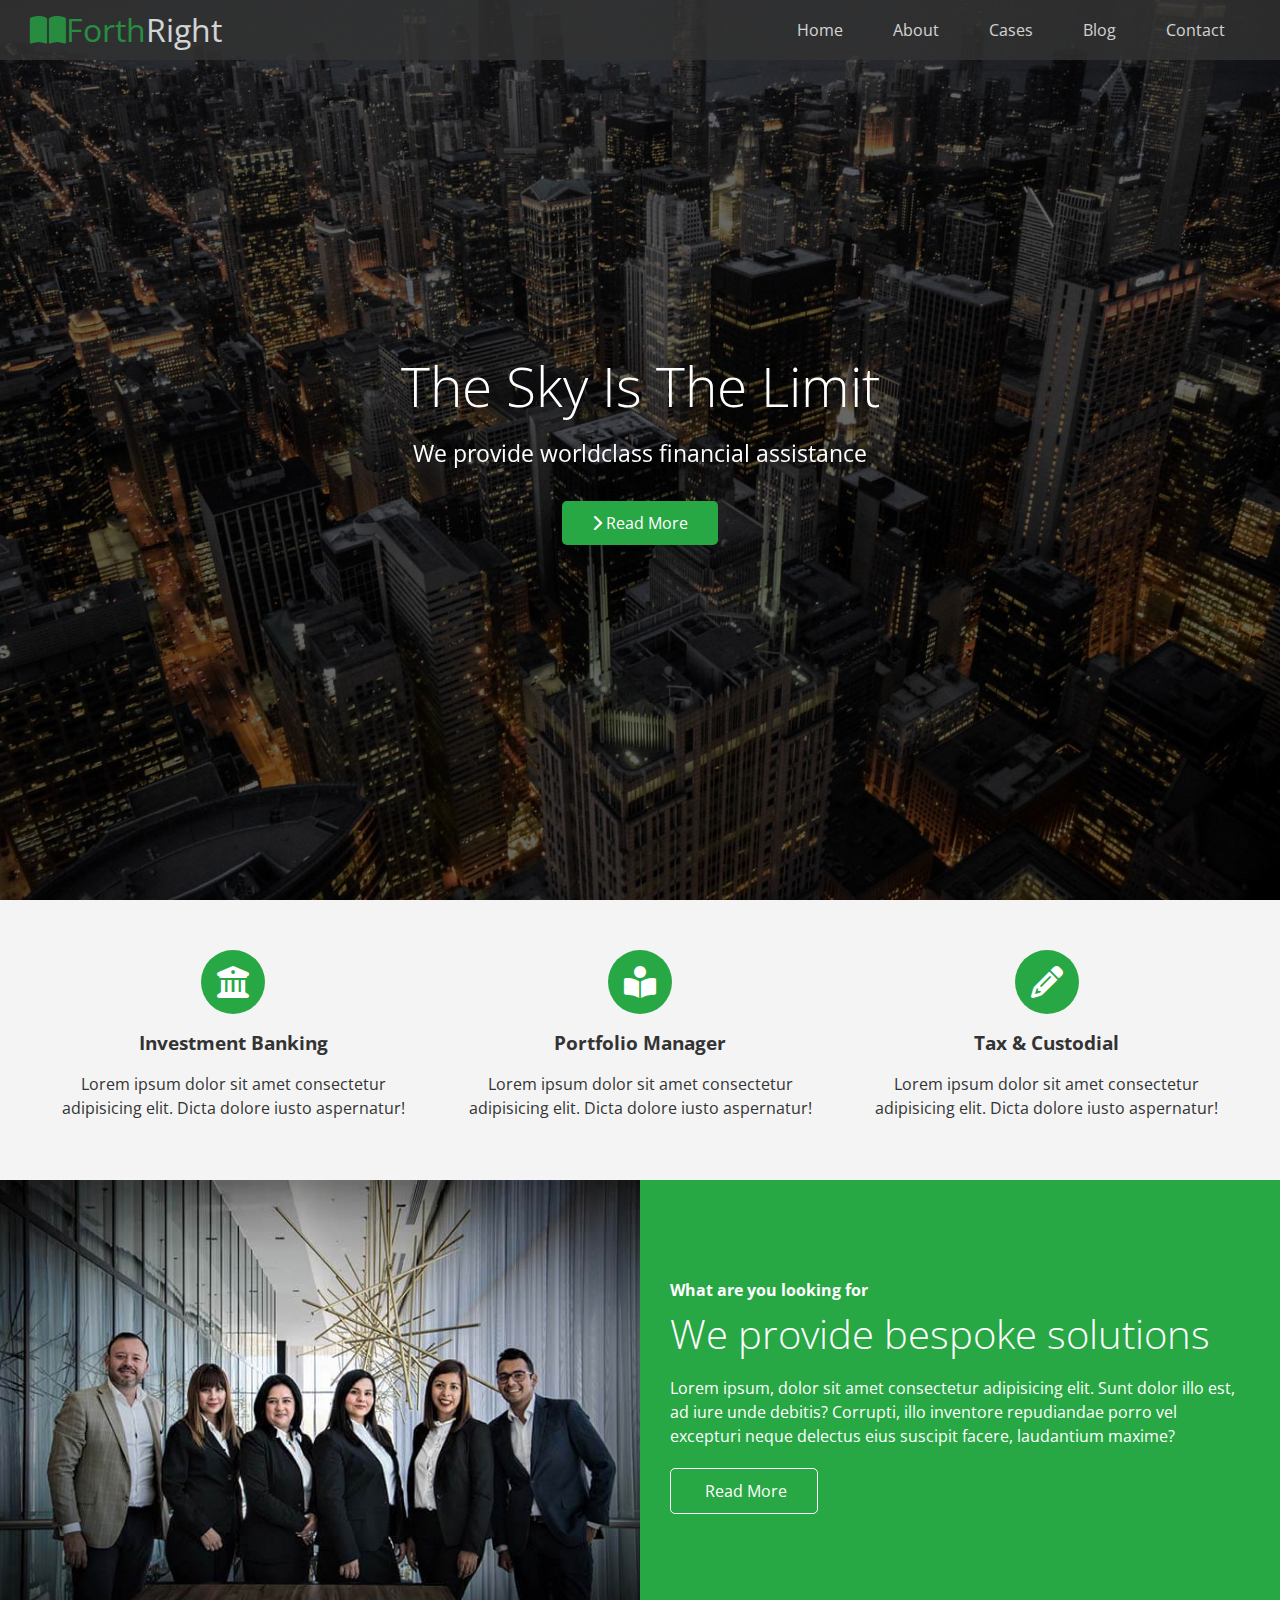
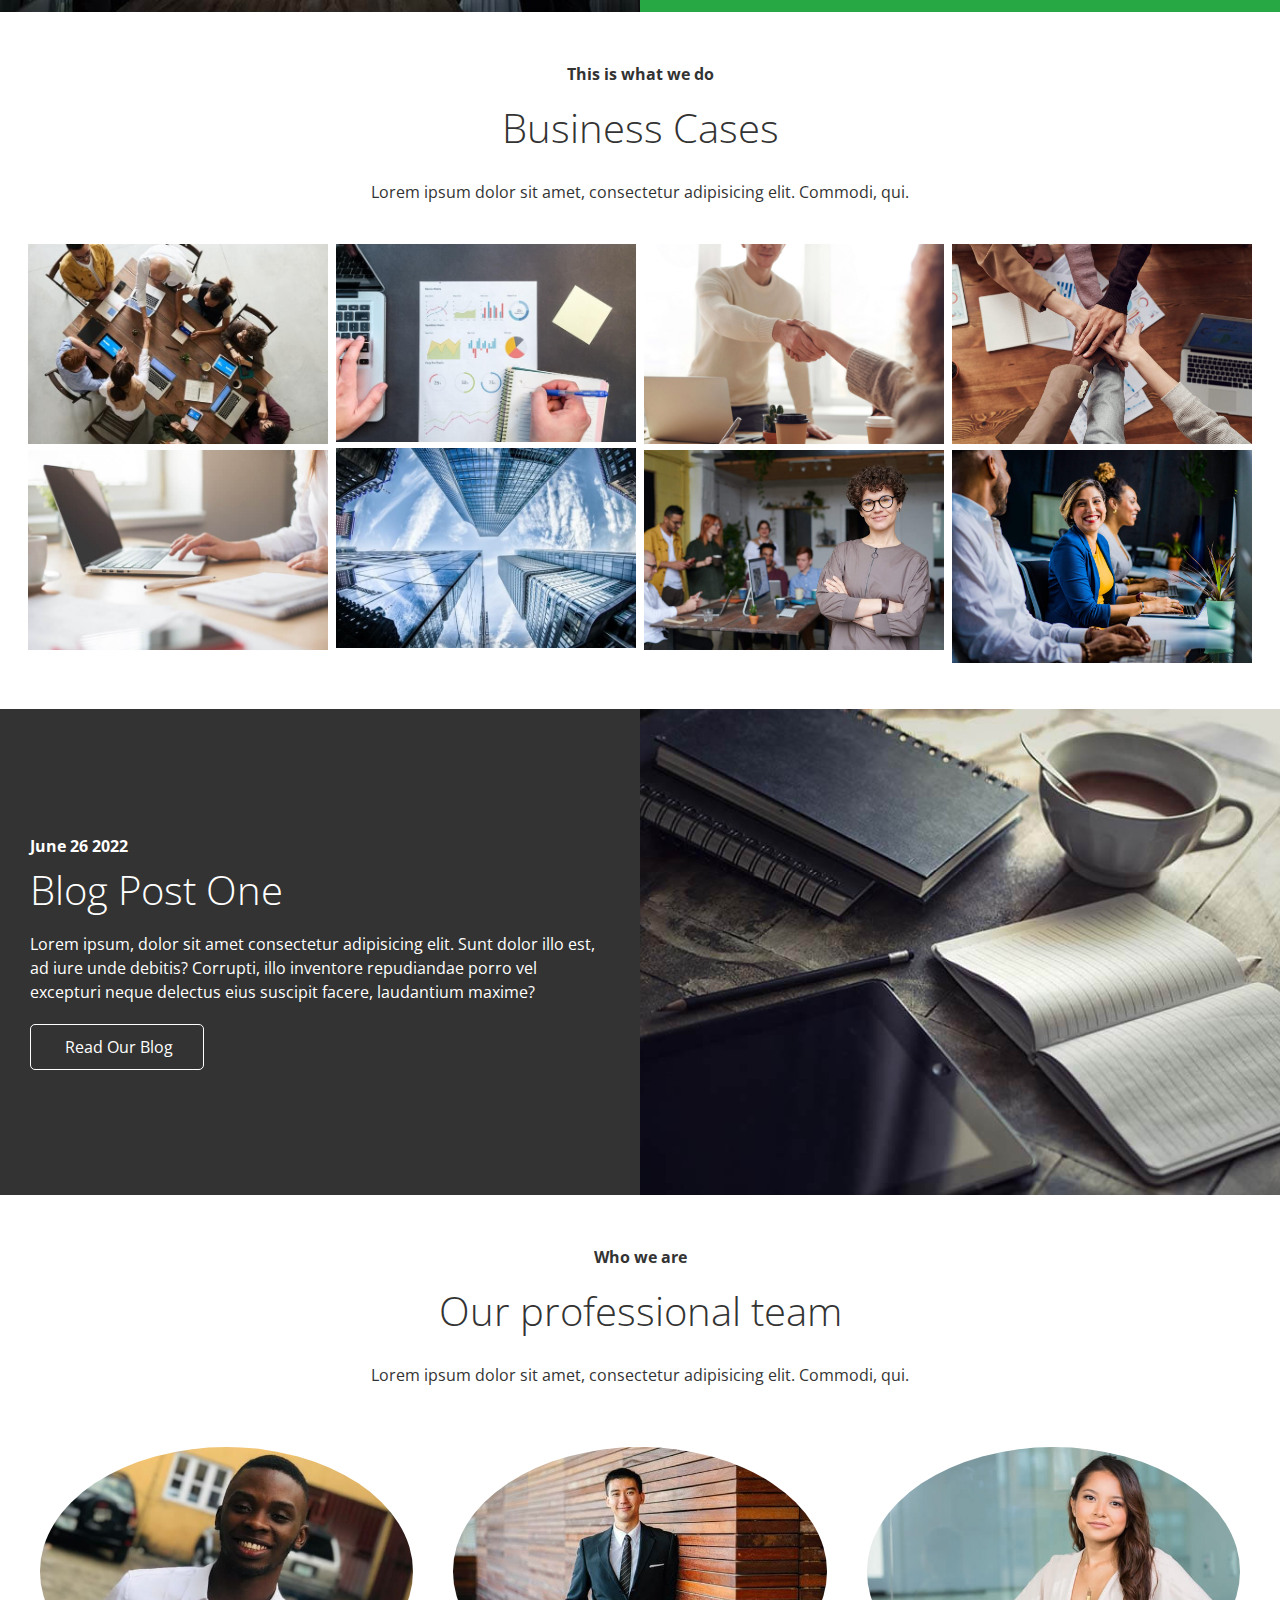
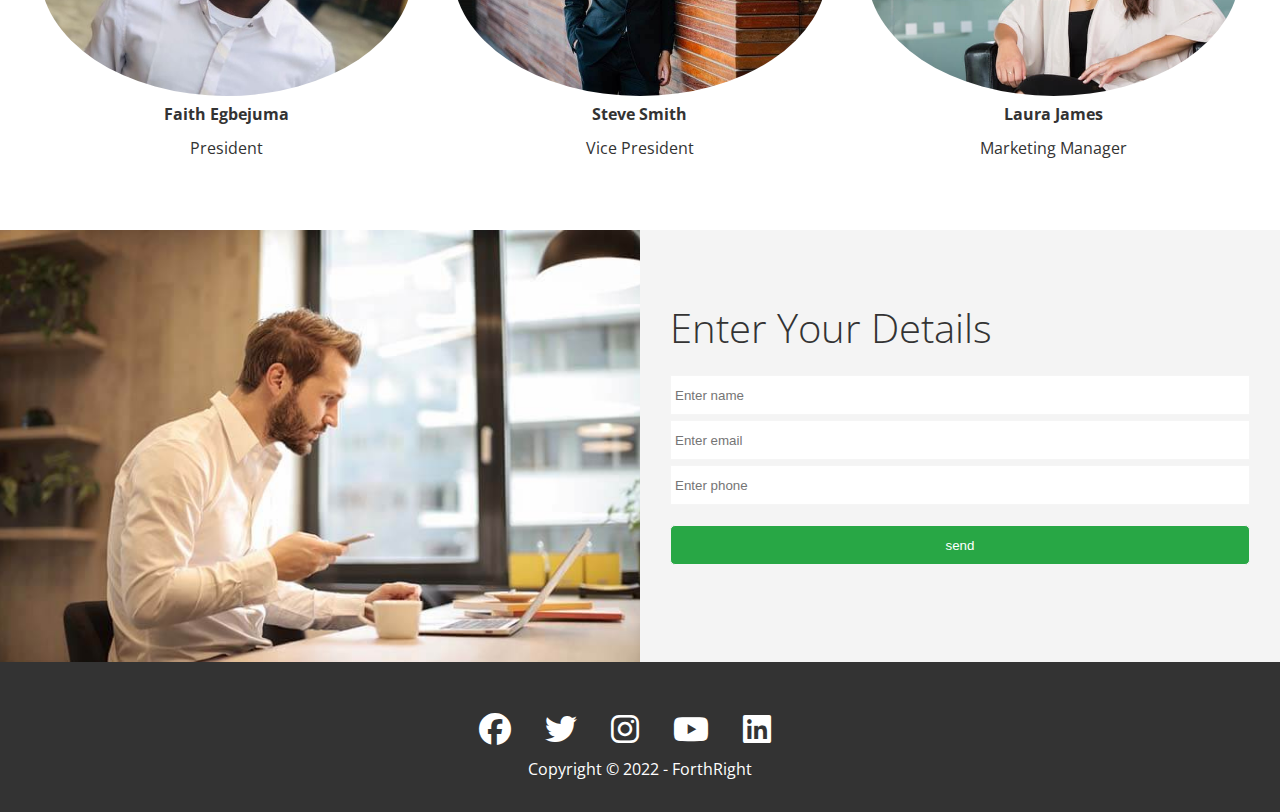
==== index.html @ 2ae8e23c "completed landing page" ====
<!DOCTYPE html>
<html lang="en">
<head>
    <meta charset="UTF-8">
    <meta http-equiv="X-UA-Compatible" content="IE=edge">
    <meta name="viewport" content="width=device-width, initial-scale=1.0">
    <link rel="stylesheet" href="https://cdnjs.cloudflare.com/ajax/libs/font-awesome/6.1.1/css/all.min.css">
    <link rel="stylesheet" href="./styles/utilities.css">
    <link rel="stylesheet" href="./styles/styles.css">
    <title>Welcome to Forthright</title>
</head>
<body id="home">
    <header class="hero">
        <div id="navbar" class="navbar">
            <h1 class="logo">
             <span class="text-primary"><i class="fas fa-book-open"></i>Forth</span>Right
            </h1>
            <nav>
                <ul>
                    <li><a href="home">Home</a></li>
                    <li><a href="about">About</a></li>
                    <li><a href="cases">Cases</a></li>
                    <li><a href="blog">Blog</a></li>
                    <li><a href="contact">Contact</a></li>
                </ul>
            </nav>
        </div>

        <div class="content">
            <h1>The Sky Is The Limit</h1>
            <p>We provide worldclass financial assistance</p>
            <a href="#about" class="btn"><i class="fas fa-chevron-right"></i> Read More</a>
        </div>
    </header>
    <main>
        <!-- About: Icons -->
        <section id="about" class="icons bg-light">
            <div class="flex-items">
                <div>
                    <i class="fas fa-university fa-2x"></i>
                    <div>
                        <h3>Investment Banking</h3>
                        <p>Lorem ipsum dolor sit amet consectetur adipisicing elit. Dicta dolore iusto aspernatur!</p>
                    </div>
                </div>
                <div>
                    <i class="fas fa-book-reader fa-2x"></i>
                    <div>
                        <h3>Portfolio Manager</h3>
                        <p>Lorem ipsum dolor sit amet consectetur adipisicing elit. Dicta dolore iusto aspernatur!</p>
                    </div>
                </div>
                <div>
                    <i class="fas fa-pencil-alt fa-2x"></i>
                    <div>
                        <h3>Tax & Custodial</h3>
                        <p>Lorem ipsum dolor sit amet consectetur adipisicing elit. Dicta dolore iusto aspernatur!</p>
                    </div>
                </div>
            </div>
        </section>

        <!-- About: Solutions -->
        <section class="flex-columns">
            <div class="row">
                <div class="column">
                    <div class="column-1">
                        <img src="./images/home/people.jpg" alt="image of people">
                    </div>
                </div>
                <div class="column">
                    <div class="column-2 bg-primary">
                        <h4>What are you looking for</h4>
                        <h2>We provide bespoke solutions</h2>
                        <p>Lorem ipsum, dolor sit amet consectetur adipisicing elit. Sunt dolor illo est, ad iure unde debitis? Corrupti, illo inventore repudiandae porro vel excepturi neque delectus eius suscipit facere, laudantium maxime?</p>
                        <a href="#" class="btn btn-outline">
                            <i class="fas fa-chevron"></i>
                            Read More
                        </a>
                    </div>
                </div>
            </div>
        </section>

        <!-- CASES -->
        <section id="cases" class="cases flex-grid section-padding">
            <header class="section-header">
                <h4>This is what we do</h4>
                <h2>Business Cases</h2>
                <p>Lorem ipsum dolor sit amet, consectetur adipisicing elit. Commodi, qui.</p>
            </header>
            <div class="row">
                <div class="column">
                    <img src="./images/cases/cases1.jpg" alt="">
                    <img src="./images/cases/cases2.jpg" alt="">
                </div>
                <div class="column">
                    <img src="./images/cases/cases3.jpg" alt="">
                    <img src="./images/cases/cases4.jpg" alt="">
                </div>
                <div class="column">
                    <img src="./images/cases/cases5.jpg" alt="">
                    <img src="./images/cases/cases6.jpg" alt="">
                </div>
                <div class="column">
                    <img src="./images/cases/cases7.jpg" alt="">
                    <img src="./images/cases/cases8.jpg" alt="">
                </div>
            </div>
        </section>

        <!-- Blog -->
         <section id="blog" class="blog flex-columns flex-reverse">
            <div class="row">
                <div class="column">
                    <div class="column-1">
                        <img src="./images/home/blog.jpg" alt="image of people">
                    </div>
                </div>
                <div class="column">
                    <div class="column-2 bg-dark">
                        <h4>June 26 2022</h4>
                        <h2>Blog Post One</h2>
                        <p>Lorem ipsum, dolor sit amet consectetur adipisicing elit. Sunt dolor illo est, ad iure unde debitis? Corrupti, illo inventore repudiandae porro vel excepturi neque delectus eius suscipit facere, laudantium maxime?</p>
                        <a href="#" class="btn btn-outline">
                            <i class="fas fa-chevron"></i>
                            Read Our Blog
                        </a>
                    </div>
                </div>
            </div>
        </section>

        <!-- Teams -->
          <section id="team" class="team section-padding">
            <header class="section-header">
                <h4>Who we are</h4>
                <h2>Our professional team</h2>
                <p>Lorem ipsum dolor sit amet, consectetur adipisicing elit. Commodi, qui.</p>
            </header>
            <div class="flex-items">
                <div class="my-img">
                    <img src="./images/team/resized1.jpg" alt="">
                    <h4>Faith Egbejuma</h4>
                    <p>President</p>
                </div>
                <div>
                    <img src="./images/team/person1.jpg" alt="">
                    <h4>Steve Smith</h4>
                    <p>Vice President</p>
                </div>
                <div>
                    <img src="./images/team/person2.jpg" alt="">
                    <h4>Laura James</h4>
                    <p>Marketing Manager</p>
                </div>  
            </div>
        </section>

        <!-- Contact -->
        <section id="contact" class=" contact flex-columns">
            <div class="row">
                <div class="column">
                    <div class="column-1">
                        <img src="./images/home/contact.jpg" alt="image of people">
                    </div>
                </div>
                <div class="column">
                    <div class="column-2 bg-light">
                        <h2>Enter Your Details</h2>
                        <form action="" class="callback-form">
                            <div class="form-control">
                                <label for="name"></label>
                                <input type="text" id="name" name="name" placeholder="Enter name" >
                            </div>
                            <div class="form-control">
                                <label for="email"></label>
                                <input type="email" id="email" name="email" placeholder="Enter email" >
                            </div>
                            <div class="form-control">
                                <label for="phone"></label>
                                <input type="text" id="phone" name="phone" placeholder="Enter phone" >
                            </div>
                            <input type="submit" value="send" id="submit" class="btn">
                        </form>
                    </div>
                </div>
            </div>
        </section>
    </main>

    <footer class="footer bg-dark">
        <div class="social">
            <a href="#"><i class="fab fa-facebook fa-2x"></i></a>
            <a href="#"><i class="fab fa-twitter fa-2x"></i></a>
            <a href="#"><i class="fab fa-instagram fa-2x"></i></a>
            <a href="#"><i class="fab fa-youtube fa-2x"></i></a>
            <a href="#"><i class="fab fa-linkedin fa-2x"></i></a>
        </div>
        <p> Copyright &copy; 2022 - ForthRight</p>
    </footer>
</body>
</html>
---- styles/utilities.css ----
/* VARIABLES */
:root {
  --primary-color: #28a745;
  --secondary-color: #0284d0;
  --dark-color: #333;
  --light-color: #f4f4f4;
}

/* TEXT-COLORS */
.text-primary{
    color: var(--primary-color);
}

.btn-primary, .bg-primary{
   background: var(--primary-color);
   color: #fff;
}

.btn-secondary, .bg-secondary{
    background: var(--secondary-color);
    color: #fff;
}

.btn-dark, .bg-dark{
    background: var(--dark-color);
    color: #fff;
}
.btn-light, .bg-light{
    background: var(--light-color);
    color: var(--dark-color);
}

/* BUTTON */
.btn{
    cursor: pointer;
    display: inline-block;
    padding: 10px 30px;
    color: #fff;
    background-color: #28a745;
    border: none;
    border-radius: 5px;
}

.btn:hover{
    opacity: 0.9;
}

.btn-primary{
    background: var(--primary-color);
    color: #fff;
}

.btn-dark{
    background: var(--dark-color);
    color: #fff;
}

.btn-light{
    background: var(--light-color);
    color: #333;
}

.btn-outline{
    background: transparent;
    border: 1px solid #fff;
}

.hero::before{
    content: "";
    position: absolute;
    top: 0;
    left: 0;
    width: 100%;
    height: 100%;
    background: rgba(0, 0, 0, 0.6);
}

.hero *{
    z-index: 2;
}

/* FLEX-ITEMS */
.flex-items{
     display: flex;
    align-items: center;
    justify-content: center;
    text-align: center;
    height: 100%;
}

.flex-items > div{
    padding: 20px;
}

/* .flex-items .my-img{
    width: 640px;
    height: 206px;
} */

/* FLEX COLUMN */
.flex-columns.flex-reverse .row{
    flex-direction: row-reverse;
}

.flex-columns .row{
    display: flex;
    flex-wrap: wrap;
    width: 100%;
}

.flex-columns .column{
    display: flex;
    flex-direction: column;
    flex-basis: 100%;
    flex: 1;
}

.flex-columns .column .column-1,
.flex-columns .column .column-2{
    height: 100%;
}

.flex-columns img{
    width: 100%;
    height: 100%;
    object-fit: cover;
}

.flex-columns .column-2{
    display: flex;
    flex-direction: column;
    align-items: flex-start;
    justify-content: center;
    padding: 30px;
}

.flex-columns h2{
    font-size: 40px;
    font-weight: 100;
}

.flex-columns h4{
    margin-bottom: 10px;
}

.flex-columns p{
    margin: 20px 0;
}

/* SECTION HEADER */
.section-header{
      display: flex;
    flex-direction: column;
    align-items: center;
    justify-content: center;
    text-align: center;
    padding: 30px;
}

.section-header h2{
    font-size: 40px;
    margin: 20px 0;
}

.section-padding{
    padding: 20px 20px 40px;
}

/* FLEX-GRID */
.flex-grid .row{
    display: flex;
    flex-wrap: wrap;
    padding: 0 4px;
}

.flex-grid .column{
    flex: 25%;
    max-width: 25%;
    padding: 0 4px;
}
---- styles/styles.css ----
@import url('https://fonts.googleapis.com/css2?family=Open+Sans:wght@300;400&family=Roboto+Flex:opsz,wght@8..144,300&display=swap');

*{
    padding: 0;
    margin: 0;
    box-sizing: border-box;
}

body{
    font-family: "Open Sans", sans-serif;
    background: #fff;
    color: #333;
    line-height: 1.5;
}

ul{
    list-style: none;
}

a{
    text-decoration: none;
    color: #333;
}

h1,h2{
    line-height: 1.1;
    font-weight: 300;
}

p{
    margin: 10px 0;
}

img{
    width: 100%;
}

/* NAVBAR */
.navbar{
    display: flex;
    align-items: center;
    justify-content: space-between;
    background-color: #333;
    color: #fff;
    opacity: 0.8;
    width: 100%;
    height: 17px;
    position: fixed;
    top: 0;
    padding:30px;
}

.navbar ul{
    display: flex;
}

.navbar a{
    padding: 10px 20px;
    margin: 0 5px;
    color: #fff;
}

.navbar a:hover{
    border-bottom: 2px solid #28a745;
}

.navbar .logo{
    font-weight: 400;
}

/* HEADER */
.hero{
    background: url(../images/home/showcase.jpg) no-repeat center center/cover;
    height: 100vh;
    position: relative;
    color: #fff;
}

.hero .content{
    display: flex;
    flex-direction: column;
    align-items: center;
    justify-content: center;
    text-align: center;
    height: 100%;
    padding: 0 20px;
}

.hero .content h1{
    font-size: 55px;
}

.hero .content p{
    font-size: 23px;
    max-width: 600px;
    margin: 20px 0 30px;
}

/* ICONS */
.icons{
    padding: 30px;
}

.icons h3{
    font-weight: bold;
    margin-bottom: 15px;
}

.icons i {
    background-color: var(--primary-color);
    padding: 1rem;
    color: #fff;
    border-radius: 50%;
    margin-bottom: 15px;
}

.cases img:hover{
    opacity: 0.7;
}

.team img{
    border-radius: 50%;
}


/* Callback Form */
.callback-form{
    width: 100%;
    padding: 20px 0;
}

.callback-form label{
    display: block;
    margin-bottom: 5px;
}

.callback-form .form-contol{
    margin-bottom: 15px;
}

.callback-form input{
    width: 100%;
    padding: 4px;
    height: 40px;
    border: 1px solid #f5f5f5;
}

.callback-form input:focus{
    outline-color: var(--primary-color);
}

.callback-form .btn{
    margin-top: 20px;
    padding: 12px 0;
}

/* FOOTER */
.footer{
    display: flex;
    flex-direction: column;
    align-items: center;
    justify-content: center;
    align-items: center;
    padding-top: 30px;
    height: 150px;
}

.footer a{
    color: #fff;
}

.footer a:hover{
    color: var(--primary-color);
}
.footer .social > *{
    margin-right: 30px;
}
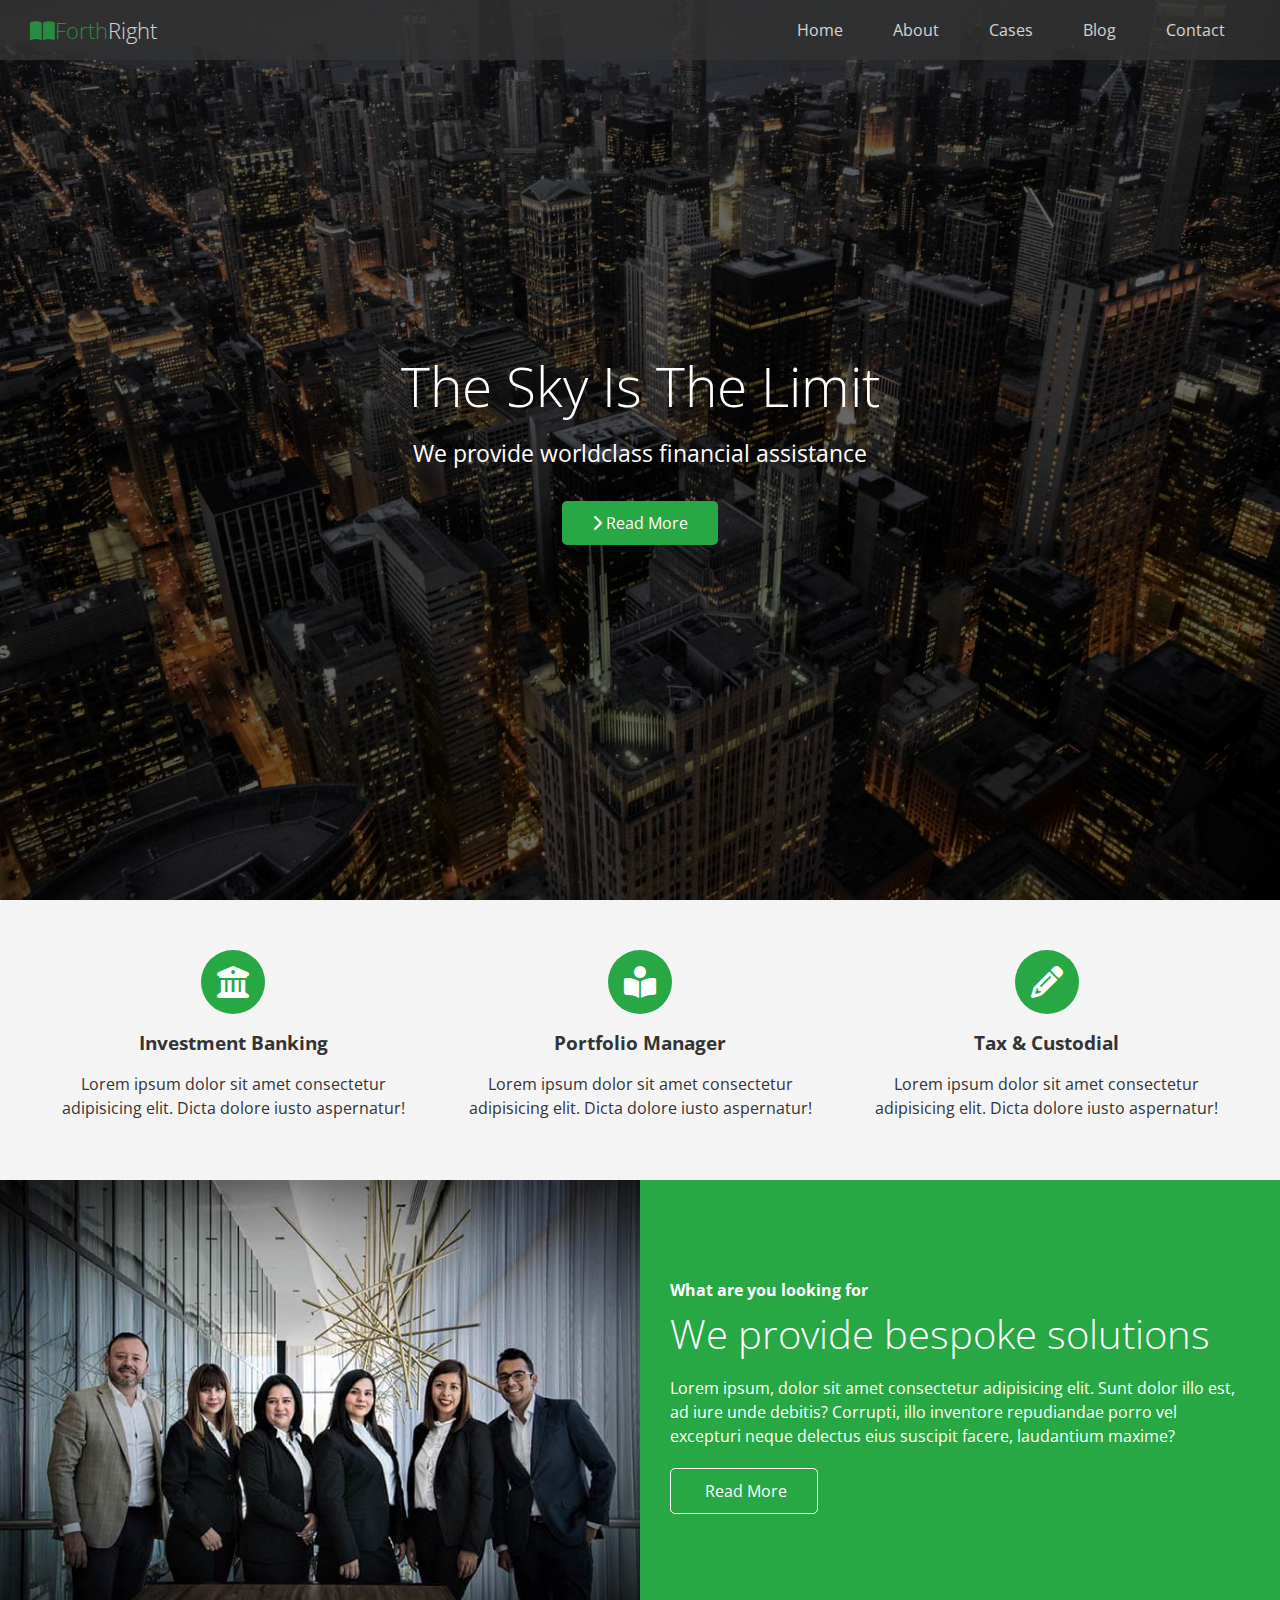
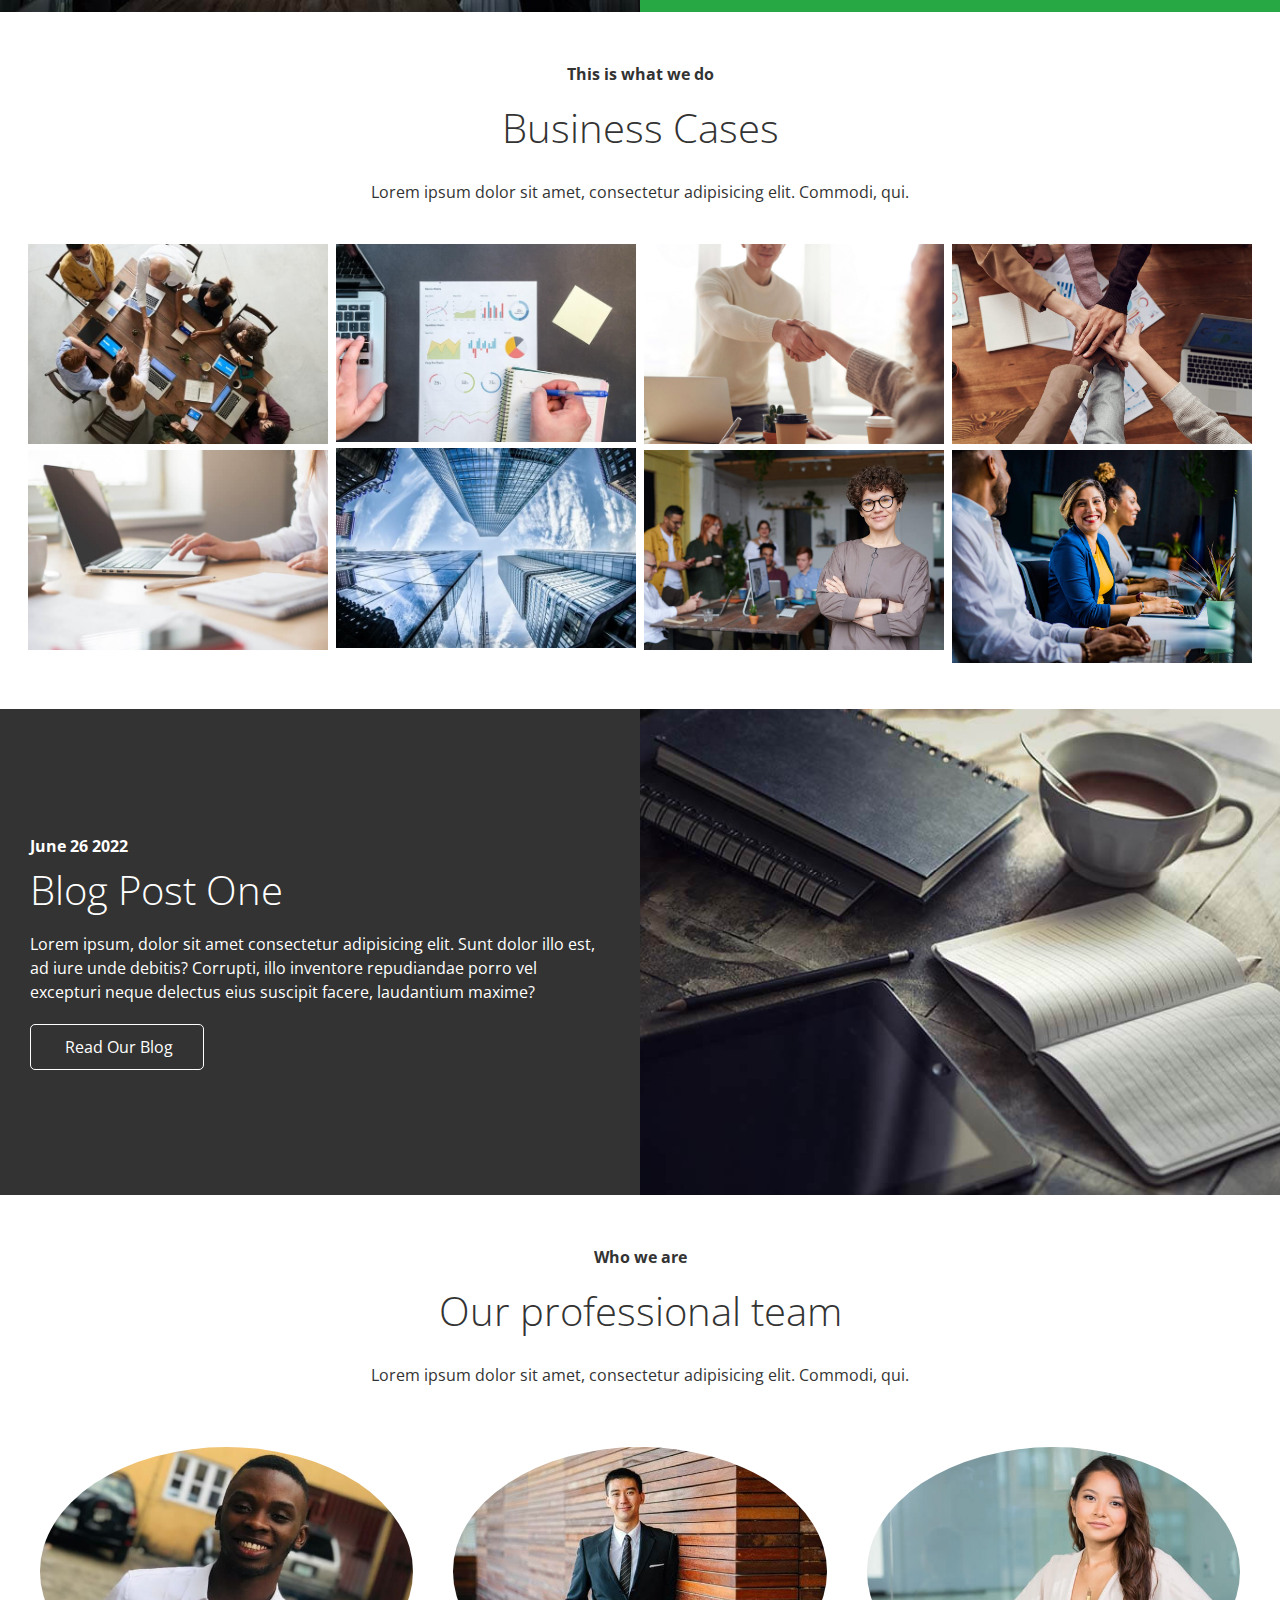
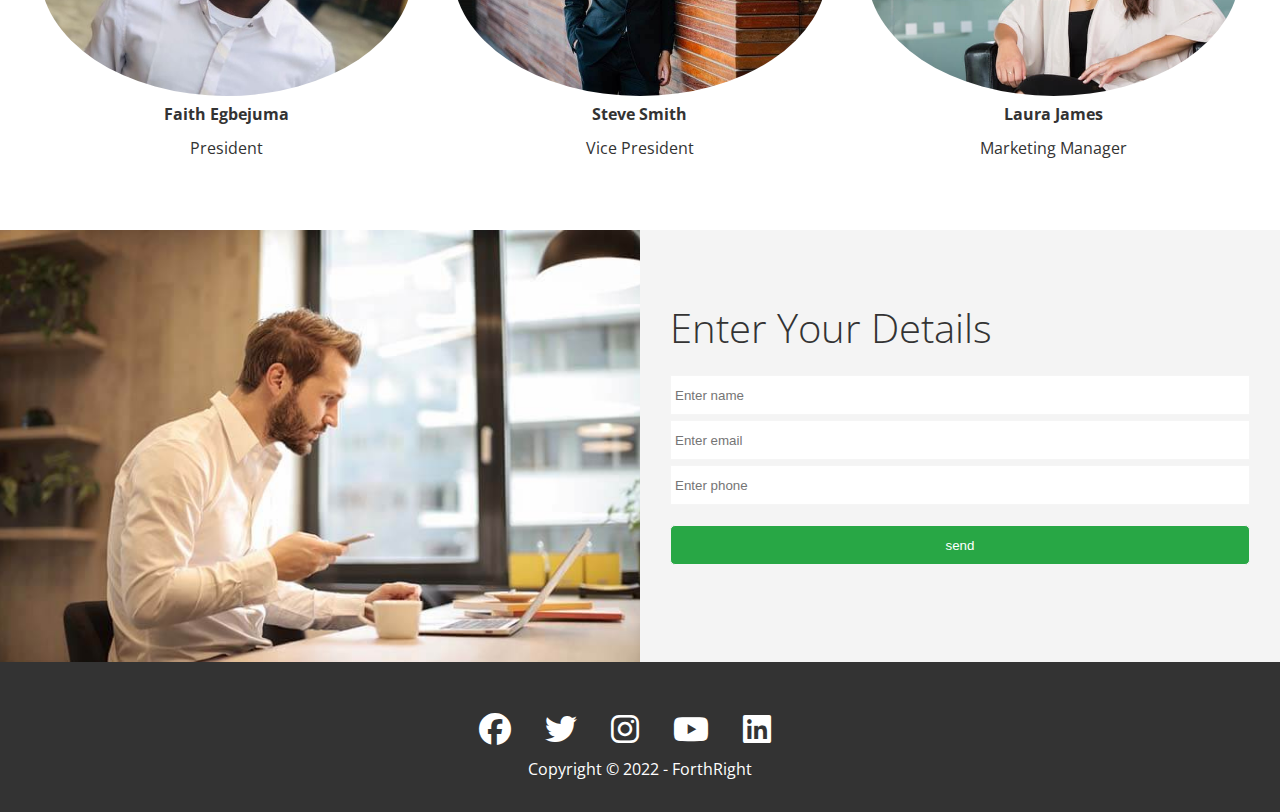
==== commit 2108ff34: "made the website responsive" ====
--- a/index.html
+++ b/index.html
@@ -4,7 +4,8 @@
     <meta charset="UTF-8">
     <meta http-equiv="X-UA-Compatible" content="IE=edge">
     <meta name="viewport" content="width=device-width, initial-scale=1.0">
-    <link rel="stylesheet" href="https://cdnjs.cloudflare.com/ajax/libs/font-awesome/6.1.1/css/all.min.css">
+     <link rel="stylesheet" href="https://cdnjs.cloudflare.com/ajax/libs/font-awesome/6.1.1/css/all.min.css">
+    
     <link rel="stylesheet" href="./styles/utilities.css">
     <link rel="stylesheet" href="./styles/styles.css">
     <title>Welcome to Forthright</title>
@@ -14,8 +15,8 @@
         <div id="navbar" class="navbar">
             <h1 class="logo">
              <span class="text-primary"><i class="fas fa-book-open"></i>Forth</span>Right
-            </h1>
-            <nav>
+            </h1> 
+            <nav class="normal-nav">
                 <ul>
                     <li><a href="home">Home</a></li>
                     <li><a href="about">About</a></li>
@@ -24,6 +25,24 @@
                     <li><a href="contact">Contact</a></li>
                 </ul>
             </nav>
+            <div class="mobile-container">
+                <div class="topnav hamburger">
+                    <a href="#home" id="active" class="active"> <span class="text-primary"><i class="fas fa-book-open"></i>Forth</span>Right</a> 
+                    <!-- Navigation links (hidden by default) -->
+                    <div id="myLinks">
+                        <a href="home">Home</a>
+                        <a href="about">About</a>
+                        <a href="cases">Cases</a>
+                        <a href="blog">Blog</a>
+                        <a href="contact">Contact</a>
+                    </div>
+                    <!-- "Hamburger menu" / "Bar icon" to toggle the navigation links -->
+                    <a href="javascript:void(0);" class="icon" onclick="myFunction()">
+                        <i class="fa fa-bars"></i>
+                    </a>
+                </div>
+            </div>
+            
         </div>
 
         <div class="content">
@@ -199,5 +218,17 @@
         </div>
         <p> Copyright &copy; 2022 - ForthRight</p>
     </footer>
+
+    <Script > 
+      /* Toggle between showing and hiding the navigation menu links when the user clicks on the hamburger menu / bar icon */
+        function myFunction() {
+        var x = document.getElementById("myLinks");
+        if (x.style.display === "block") {
+            x.style.display = "none";
+        } else {
+            x.style.display = "block";
+        }
+        }
+    </Script>
 </body>
 </html>--- a/styles/utilities.css
+++ b/styles/utilities.css
@@ -79,9 +79,13 @@
     z-index: 2;
 }
 
+#navbar{
+    z-index: 3;
+}
+
 /* FLEX-ITEMS */
 .flex-items{
-     display: flex;
+    display: flex;
     align-items: center;
     justify-content: center;
     text-align: center;
@@ -91,11 +95,6 @@
 .flex-items > div{
     padding: 20px;
 }
-
-/* .flex-items .my-img{
-    width: 640px;
-    height: 206px;
-} */
 
 /* FLEX COLUMN */
 .flex-columns.flex-reverse .row{
--- a/styles/styles.css
+++ b/styles/styles.css
@@ -51,22 +51,96 @@
 }
 
 .navbar ul{
-    display: flex;
+    display: flex; 
 }
 
 .navbar a{
     padding: 10px 20px;
     margin: 0 5px;
     color: #fff;
+    font-size: 16px;
 }
 
 .navbar a:hover{
     border-bottom: 2px solid #28a745;
 }
 
-.navbar .logo{
+.logo{
+    font-weight: 300;
+    font-size: 22px;
+}
+
+
+.navbar .logo .navbar{
     font-weight: 400;
 }
+
+/* RESPONSIVE MENU */
+/* Style the navigation menu */
+.hamburger{
+    display: none;
+}
+
+.topnav {
+  overflow: hidden;
+  background-color: #333;
+  position: relative;
+  width: 100%;
+}
+
+/* Hide the links inside the navigation menu (except for logo/home) */
+.topnav #myLinks {
+  display: none;
+}
+
+/* Style navigation menu links */
+.mobile-container{
+  max-width: 100%;
+  display: none;
+  margin: auto;
+  background-color: #555;
+  height: 100%;
+  width: 100%;
+  color: white;
+  border-radius: 10px;
+  position: absolute;
+  top: 0;
+  right: 0;
+}
+.topnav a {
+  color: white;
+  border-bottom: 2px solid #28a745;
+  padding: 14px 16px;
+  text-decoration: none;
+  font-size: 17px;
+  display: block;
+}
+
+.topnav a:last-child{
+    border-bottom: none;
+}
+
+/* Style the hamburger menu */
+.topnav a.icon {
+  background: black;
+  display: block;
+  position: absolute;
+  right: 0;
+  top: 0;
+}
+
+/* Add a grey background color on mouse-over */
+.topnav a:hover {
+  background-color: #ddd;
+  color: black;
+}
+
+/* Style the active link (or home/logo) */
+.active {
+  background: rgba(0, 0, 0, 0.6);
+  color: white;
+}
+
 
 /* HEADER */
 .hero{
@@ -174,4 +248,74 @@
 }
 .footer .social > *{
     margin-right: 30px;
+}
+
+/* Media Queries */
+@media screen and (max-width:768px) {
+ .hamburger{
+     display: block;
+ }
+
+.topnav a{
+    font-size: 14px;
+}
+ 
+ .mobile-container{
+     display: block;
+ }
+
+ .normal-nav{
+     display: none;
+ }
+
+ .hero .content h1{
+    font-size: 40px;
+}
+
+.hero .content p{
+    font-size: 15.5px;
+    max-width: 600px;
+    margin: 20px 0 30px;
+}
+
+ .logo{
+     display: none;
+ }
+
+ .flex-items{
+     flex-direction: column;
+ }
+
+ .flex-columns .column{
+     flex: 100%;
+     max-width: 100%;
+ }
+
+ .flex-grid .column{
+     flex: 50%;
+     max-width: 50%;
+ }
+
+ .team img{
+     width: 70%;
+ }
+}
+
+
+@media screen and (max-width:480px){
+.flex-columns .column,  .flex-grid .column{
+     flex: 100%;
+     max-width: 100%;
+ }
+
+  .hero .content h1{
+    font-size: 30px;
+}
+
+.hero .content p{
+    font-size: 13px;
+    max-width: 600px;
+    margin: 20px 0 30px;
+}
+
 }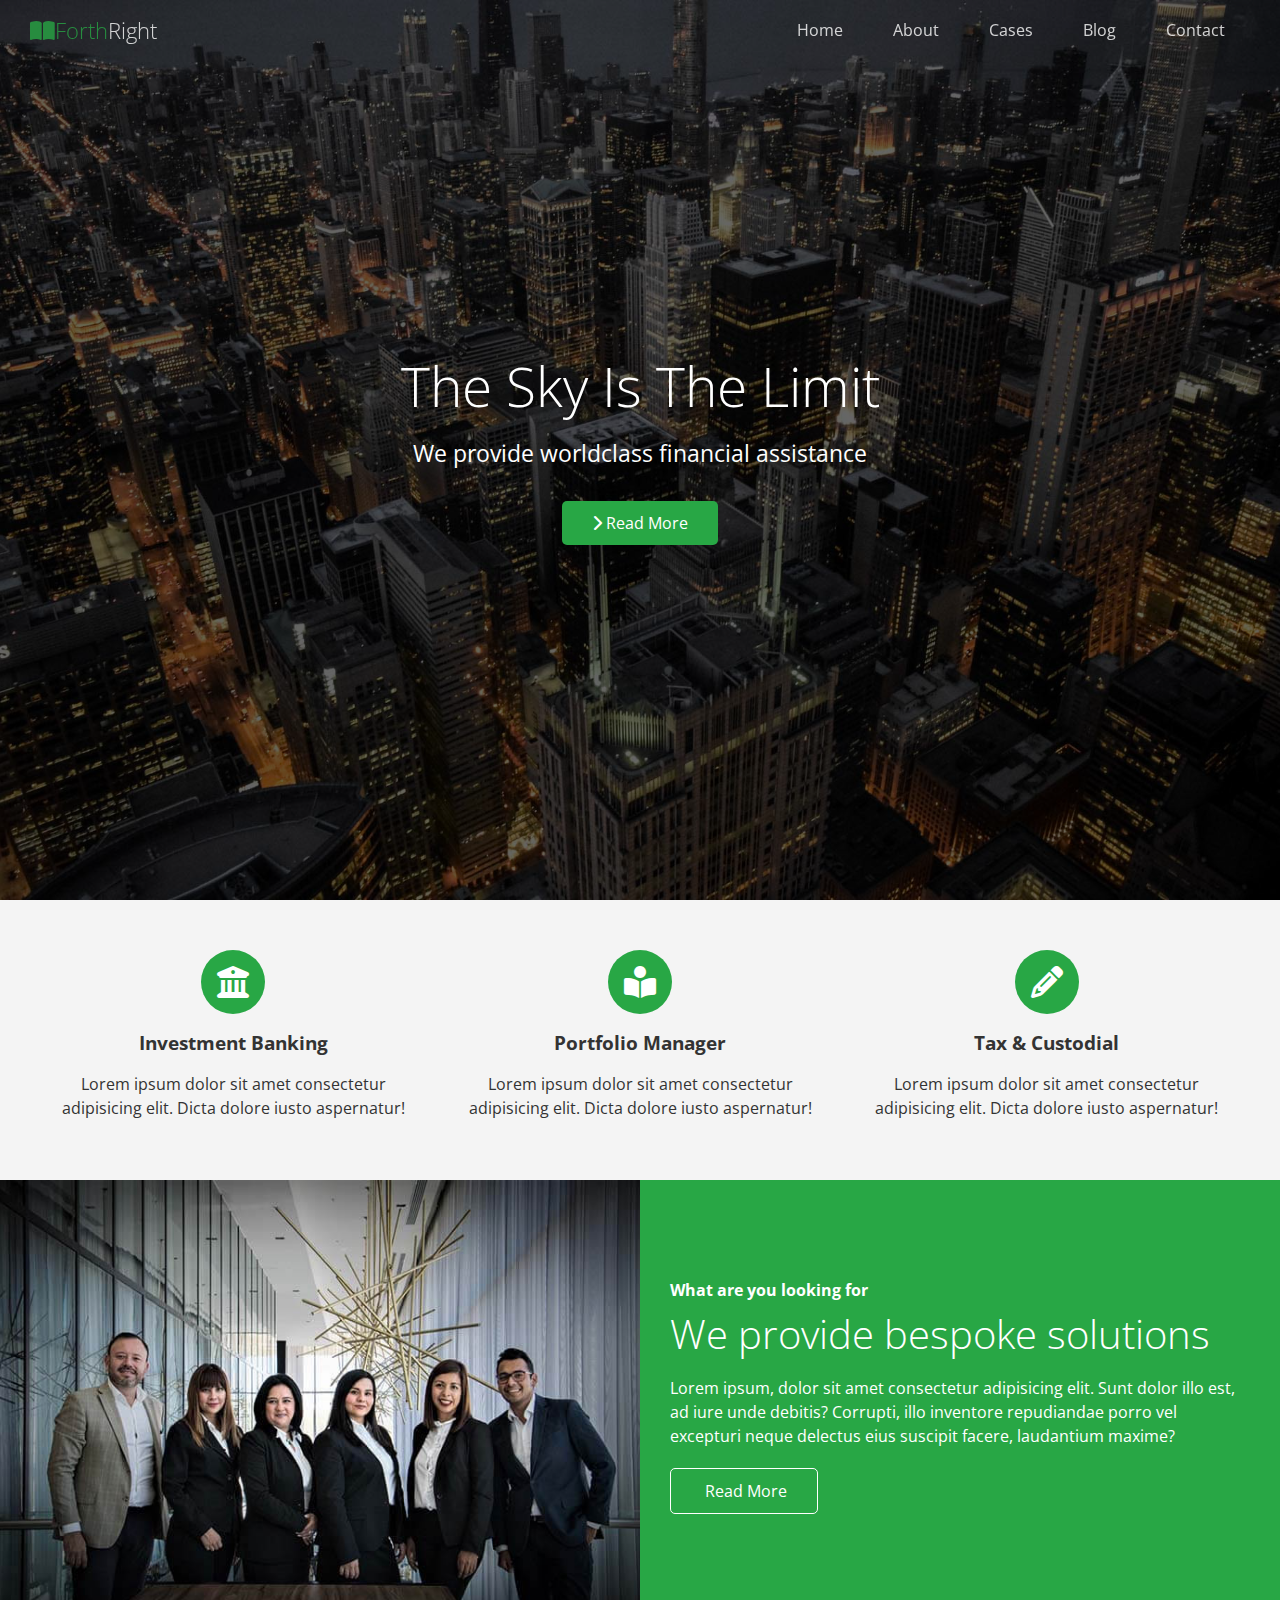
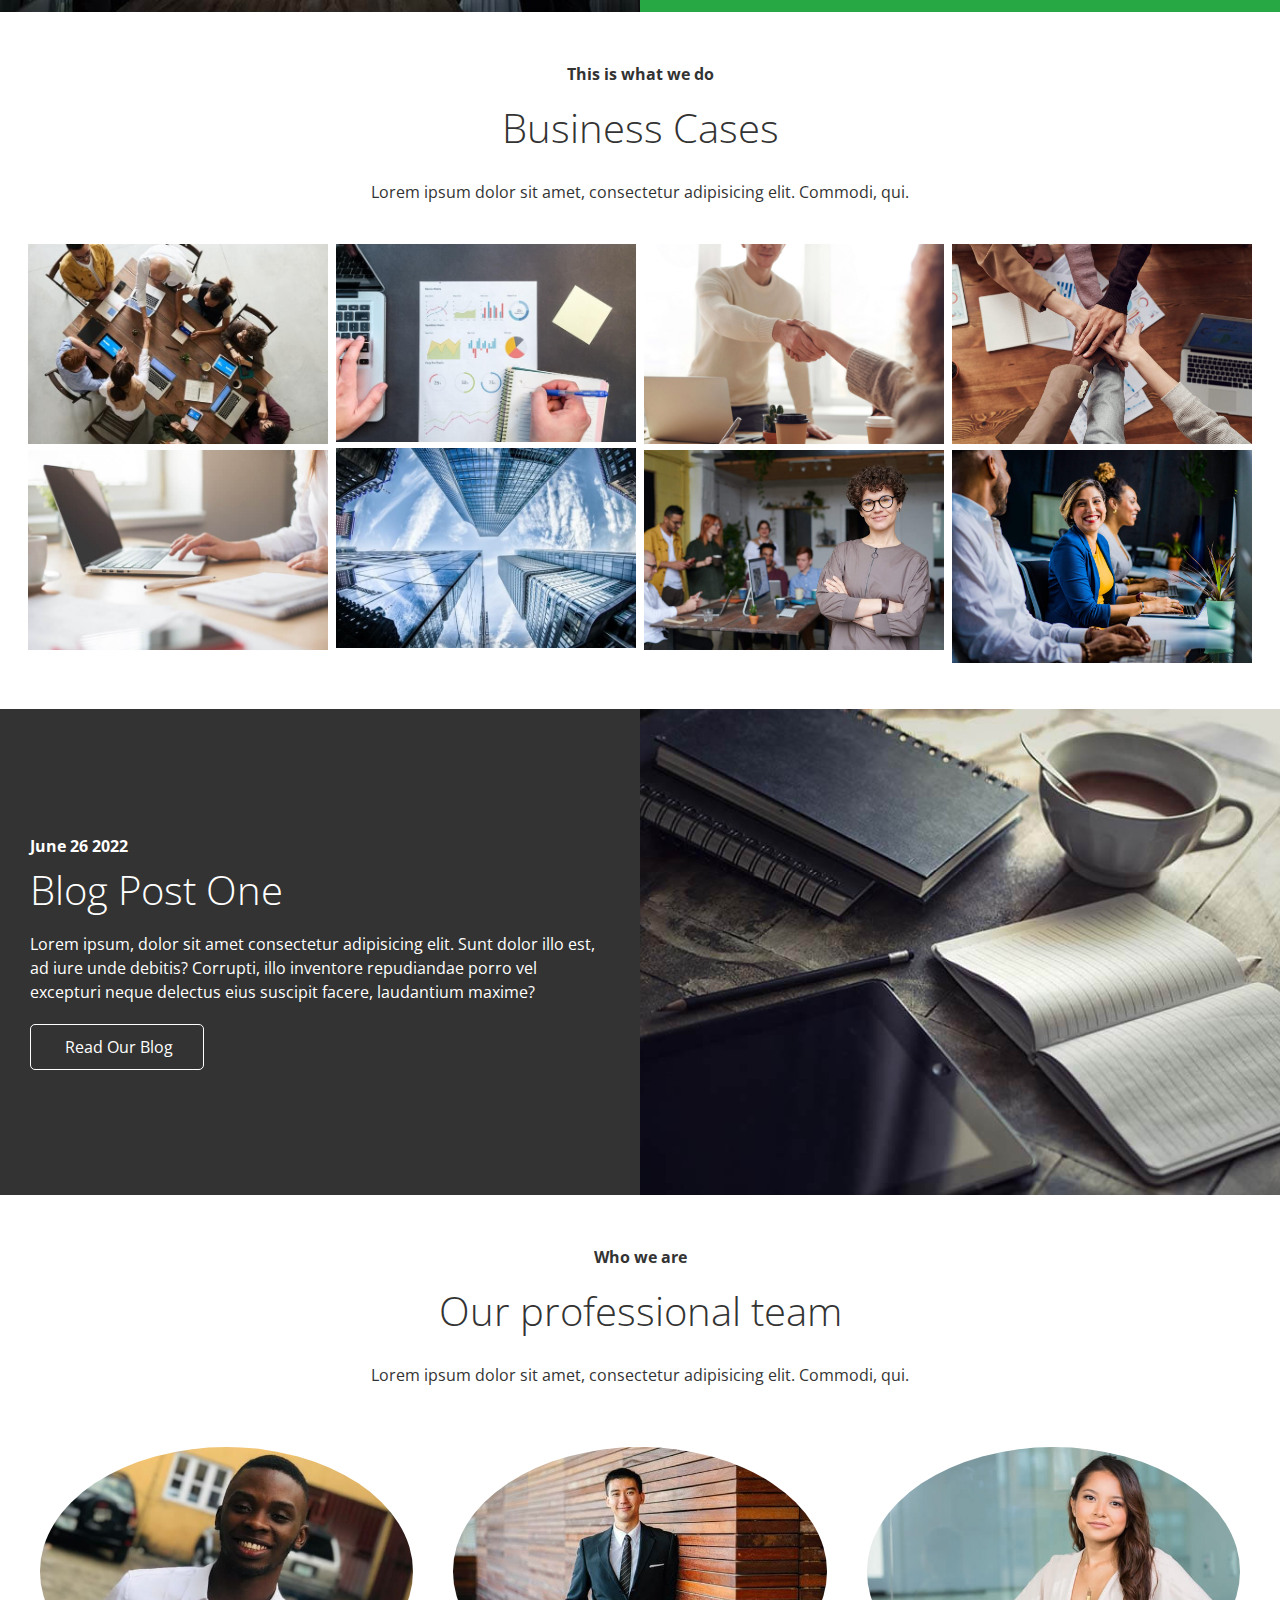
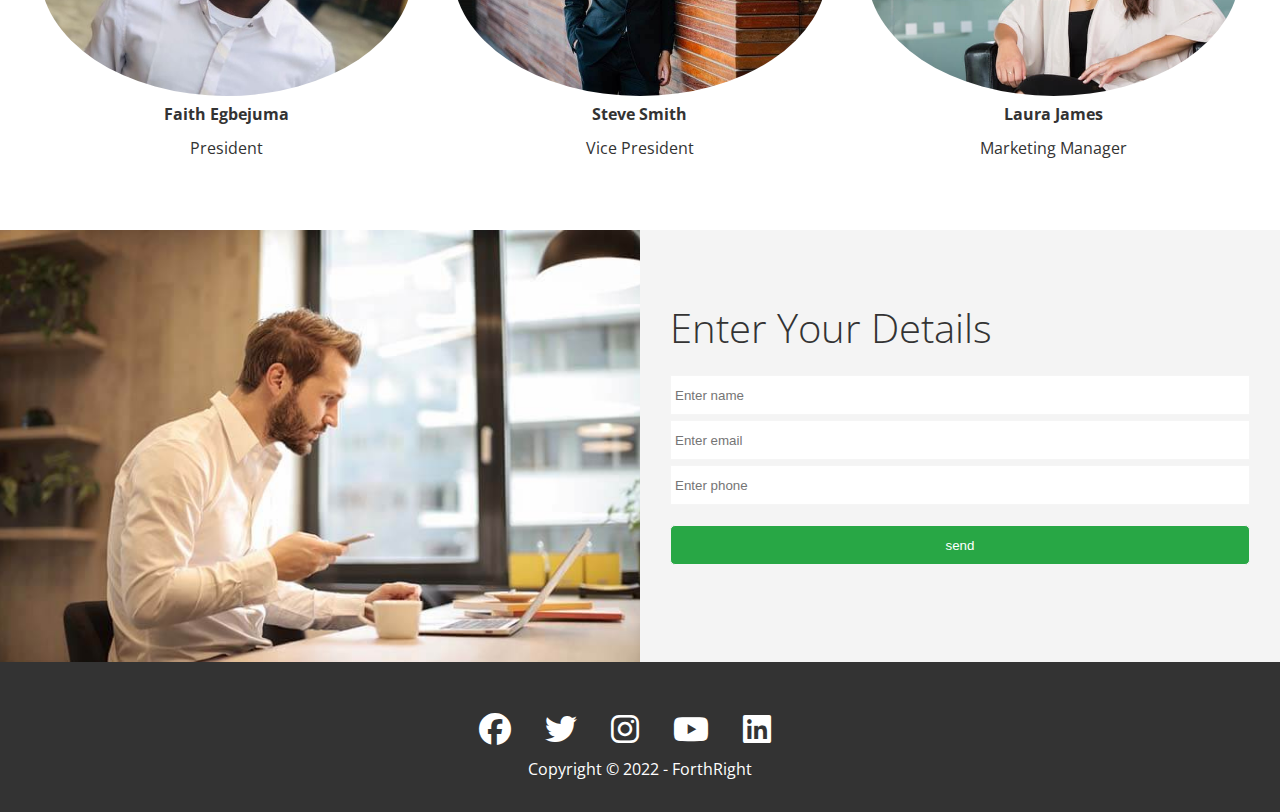
==== commit 1607910a: "completed website" ====
--- a/index.html
+++ b/index.html
@@ -4,25 +4,26 @@
     <meta charset="UTF-8">
     <meta http-equiv="X-UA-Compatible" content="IE=edge">
     <meta name="viewport" content="width=device-width, initial-scale=1.0">
+    <link rel="shortcut icon" type="image/x-icon" href="/favicon (1).ico">
      <link rel="stylesheet" href="https://cdnjs.cloudflare.com/ajax/libs/font-awesome/6.1.1/css/all.min.css">
-    
+    <link rel="stylesheet" href="./styles/lightbox.min.css">
     <link rel="stylesheet" href="./styles/utilities.css">
     <link rel="stylesheet" href="./styles/styles.css">
     <title>Welcome to Forthright</title>
 </head>
 <body id="home">
     <header class="hero">
-        <div id="navbar" class="navbar">
+        <div id="navbar" class="navbar top">
             <h1 class="logo">
              <span class="text-primary"><i class="fas fa-book-open"></i>Forth</span>Right
             </h1> 
             <nav class="normal-nav">
                 <ul>
-                    <li><a href="home">Home</a></li>
-                    <li><a href="about">About</a></li>
-                    <li><a href="cases">Cases</a></li>
-                    <li><a href="blog">Blog</a></li>
-                    <li><a href="contact">Contact</a></li>
+                    <li><a href="#home">Home</a></li>
+                    <li><a href="#about">About</a></li>
+                    <li><a href="#cases">Cases</a></li>
+                    <li><a href="#blog">Blog</a></li>
+                    <li><a href="#contact">Contact</a></li>
                 </ul>
             </nav>
             <div class="mobile-container">
@@ -30,11 +31,11 @@
                     <a href="#home" id="active" class="active"> <span class="text-primary"><i class="fas fa-book-open"></i>Forth</span>Right</a> 
                     <!-- Navigation links (hidden by default) -->
                     <div id="myLinks">
-                        <a href="home">Home</a>
-                        <a href="about">About</a>
-                        <a href="cases">Cases</a>
-                        <a href="blog">Blog</a>
-                        <a href="contact">Contact</a>
+                        <a href="#home">Home</a>
+                        <a href="#about">About</a>
+                        <a href="#cases">Cases</a>
+                        <a href="#blog">Blog</a>
+                        <a href="#contact">Contact</a>
                     </div>
                     <!-- "Hamburger menu" / "Bar icon" to toggle the navigation links -->
                     <a href="javascript:void(0);" class="icon" onclick="myFunction()">
@@ -92,7 +93,7 @@
                         <h4>What are you looking for</h4>
                         <h2>We provide bespoke solutions</h2>
                         <p>Lorem ipsum, dolor sit amet consectetur adipisicing elit. Sunt dolor illo est, ad iure unde debitis? Corrupti, illo inventore repudiandae porro vel excepturi neque delectus eius suscipit facere, laudantium maxime?</p>
-                        <a href="#" class="btn btn-outline">
+                        <a href="./blog.html" class="btn btn-outline">
                             <i class="fas fa-chevron"></i>
                             Read More
                         </a>
@@ -110,20 +111,38 @@
             </header>
             <div class="row">
                 <div class="column">
-                    <img src="./images/cases/cases1.jpg" alt="">
-                    <img src="./images/cases/cases2.jpg" alt="">
-                </div>
-                <div class="column">
-                    <img src="./images/cases/cases3.jpg" alt="">
-                    <img src="./images/cases/cases4.jpg" alt="">
-                </div>
-                <div class="column">
-                    <img src="./images/cases/cases5.jpg" alt="">
-                    <img src="./images/cases/cases6.jpg" alt="">
-                </div>
-                <div class="column">
-                    <img src="./images/cases/cases7.jpg" alt="">
-                    <img src="./images/cases/cases8.jpg" alt="">
+                    <a href="./images/cases/cases1.jpg" data-lightbox="cases" data-title="Lorem ipsum dolor sit amet, consectetur adipisicing elit. Commodi, qui.">
+                        <img src="./images/cases/cases1.jpg" alt="">
+                    </a>
+                    <a href="./images/cases/cases2.jpg" data-lightbox="cases" data-title="Lorem ipsum dolor sit amet, consectetur adipisicing elit. Commodi, qui.">
+                         <img src="./images/cases/cases2.jpg" alt="">
+                    </a>
+                </div>
+                <div class="column">
+                     <a href="./images/cases/cases3.jpg" data-lightbox="cases" data-title="Lorem ipsum dolor sit amet, consectetur adipisicing elit. Commodi, qui.">
+                         <img src="./images/cases/cases3.jpg" alt="">
+                     </a>
+                     <a href="./images/cases/cases4.jpg" data-lightbox="cases" data-title="Lorem ipsum dolor sit amet, consectetur adipisicing elit. Commodi, qui.">
+                        <img src="./images/cases/cases4.jpg" alt="">
+                    </a>
+                </div>
+                <div class="column">
+                    <a href="./images/cases/cases5.jpg" data-lightbox="cases" data-title="Lorem ipsum dolor sit amet, consectetur adipisicing elit. Commodi, qui.">
+                        <img src="./images/cases/cases5.jpg" alt="">
+                    </a>
+                    <a href="./images/cases/cases6.jpg" data-lightbox="cases" data-title="Lorem ipsum dolor sit amet, consectetur adipisicing elit. Commodi, qui.">
+                       <img src="./images/cases/cases6.jpg" alt="">
+                    </a>                 
+                </div>
+                <div class="column">
+                    <a href="./images/cases/cases7.jpg" data-lightbox="cases" data-title="Lorem ipsum dolor sit amet, consectetur adipisicing elit. Commodi, qui.">
+                         <img src="./images/cases/cases7.jpg" alt="">
+                    </a>  
+                   <a href="./images/cases/cases8.jpg" data-lightbox="cases" data-title="Lorem ipsum dolor sit amet, consectetur adipisicing elit. Commodi, qui.">
+                          <img src="./images/cases/cases8.jpg" alt="">
+                    </a>  
+                  
+                   
                 </div>
             </div>
         </section>
@@ -141,7 +160,7 @@
                         <h4>June 26 2022</h4>
                         <h2>Blog Post One</h2>
                         <p>Lorem ipsum, dolor sit amet consectetur adipisicing elit. Sunt dolor illo est, ad iure unde debitis? Corrupti, illo inventore repudiandae porro vel excepturi neque delectus eius suscipit facere, laudantium maxime?</p>
-                        <a href="#" class="btn btn-outline">
+                        <a href="blog.html" id="btn" class="btn btn-outline">
                             <i class="fas fa-chevron"></i>
                             Read Our Blog
                         </a>
@@ -219,14 +238,52 @@
         <p> Copyright &copy; 2022 - ForthRight</p>
     </footer>
 
+    <script src="https://code.jquery.com/jquery-3.6.0.min.js" integrity="sha256-/xUj+3OJU5yExlq6GSYGSHk7tPXikynS7ogEvDej/m4=" crossorigin="anonymous"></script>
+
+    <script src="js/lightbox.min.js"></script>
+
     <Script > 
+//    NAVBAR EFFECTS
+        const navbar = document.querySelector("#navbar")
+        const scrolled = false
+        window.onscroll = () => {
+            if(window.pageYOffset > 100){
+                navbar.classList.remove("top")
+                if(!scrolled){
+                    navbar.style.transform = "translateY(-70px)"
+                }
+                setTimeout(()=> {
+                      navbar.style.transform = "translateY(0)"
+                      scrolled = true
+                }, 200)
+            } else{
+                 navbar.classList.add("top")
+                 scrolled = false
+            }
+        }
+
+        // Smooth Scrolling
+        $("#navbar a").on("click", function (e) {
+            if(this.hash !== " ") {
+                e.preventDefault();
+                const hash = this.hash;
+
+                $( "html, body").animate(
+                    {
+                        scrollTop: $(hash).offset().top - 100,
+                    }, 
+                    800
+                );
+            }
+        })
+
       /* Toggle between showing and hiding the navigation menu links when the user clicks on the hamburger menu / bar icon */
-        function myFunction() {
-        var x = document.getElementById("myLinks");
-        if (x.style.display === "block") {
-            x.style.display = "none";
+       myFunction = () => {
+        var myLinks = document.getElementById("myLinks");
+        if (myLinks.style.display === "block") {
+            myLinks.style.display = "none";
         } else {
-            x.style.display = "block";
+            myLinks.style.display = "block";
         }
         }
     </Script>
--- a/styles/utilities.css
+++ b/styles/utilities.css
@@ -78,6 +78,8 @@
 .hero *{
     z-index: 2;
 }
+
+
 
 #navbar{
     z-index: 3;
--- a/styles/styles.css
+++ b/styles/styles.css
@@ -48,6 +48,11 @@
     position: fixed;
     top: 0;
     padding:30px;
+    transition: 0.5s;
+}
+
+.navbar.top{
+    background: transparent;
 }
 
 .navbar ul{
@@ -250,6 +255,35 @@
     margin-right: 30px;
 }
 
+/* STYLES FOR BLOG PAGE */
+.hero.blog{
+    background: url(../images/home/blog.jpg) no-repeat center center/cover;
+    height: 30vh;
+}
+
+.post{
+    padding: 50px 30px;
+}
+
+.post h2{
+    font-size: 40px;
+    margin-bottom: 20px;
+    padding-bottom: 10px;
+    border-bottom: 1px solid #ccc;
+}
+
+.post .meta{
+    margin-bottom: 30px;
+}
+
+.post img{
+    width: 300px;
+    border-radius: 50%;
+    display: block;
+    margin: 0 auto 30px;
+}
+
+
 /* Media Queries */
 @media screen and (max-width:768px) {
  .hamburger{
@@ -264,6 +298,10 @@
      display: block;
  }
 
+ .cases img:hover{
+    opacity: 0.7;
+}
+
  .normal-nav{
      display: none;
  }
@@ -308,6 +346,10 @@
      max-width: 100%;
  }
 
+ .cases img:hover{
+    opacity: 0.7;
+}
+
   .hero .content h1{
     font-size: 30px;
 }
@@ -318,4 +360,17 @@
     margin: 20px 0 30px;
 }
 
+.footer{
+    height: 120px;
+}
+
+.footer .social a{
+    font-size: 12px;
+    padding: 0;
+}
+
+.footer .social p{
+    font-size: 8px;
+}
+
 }